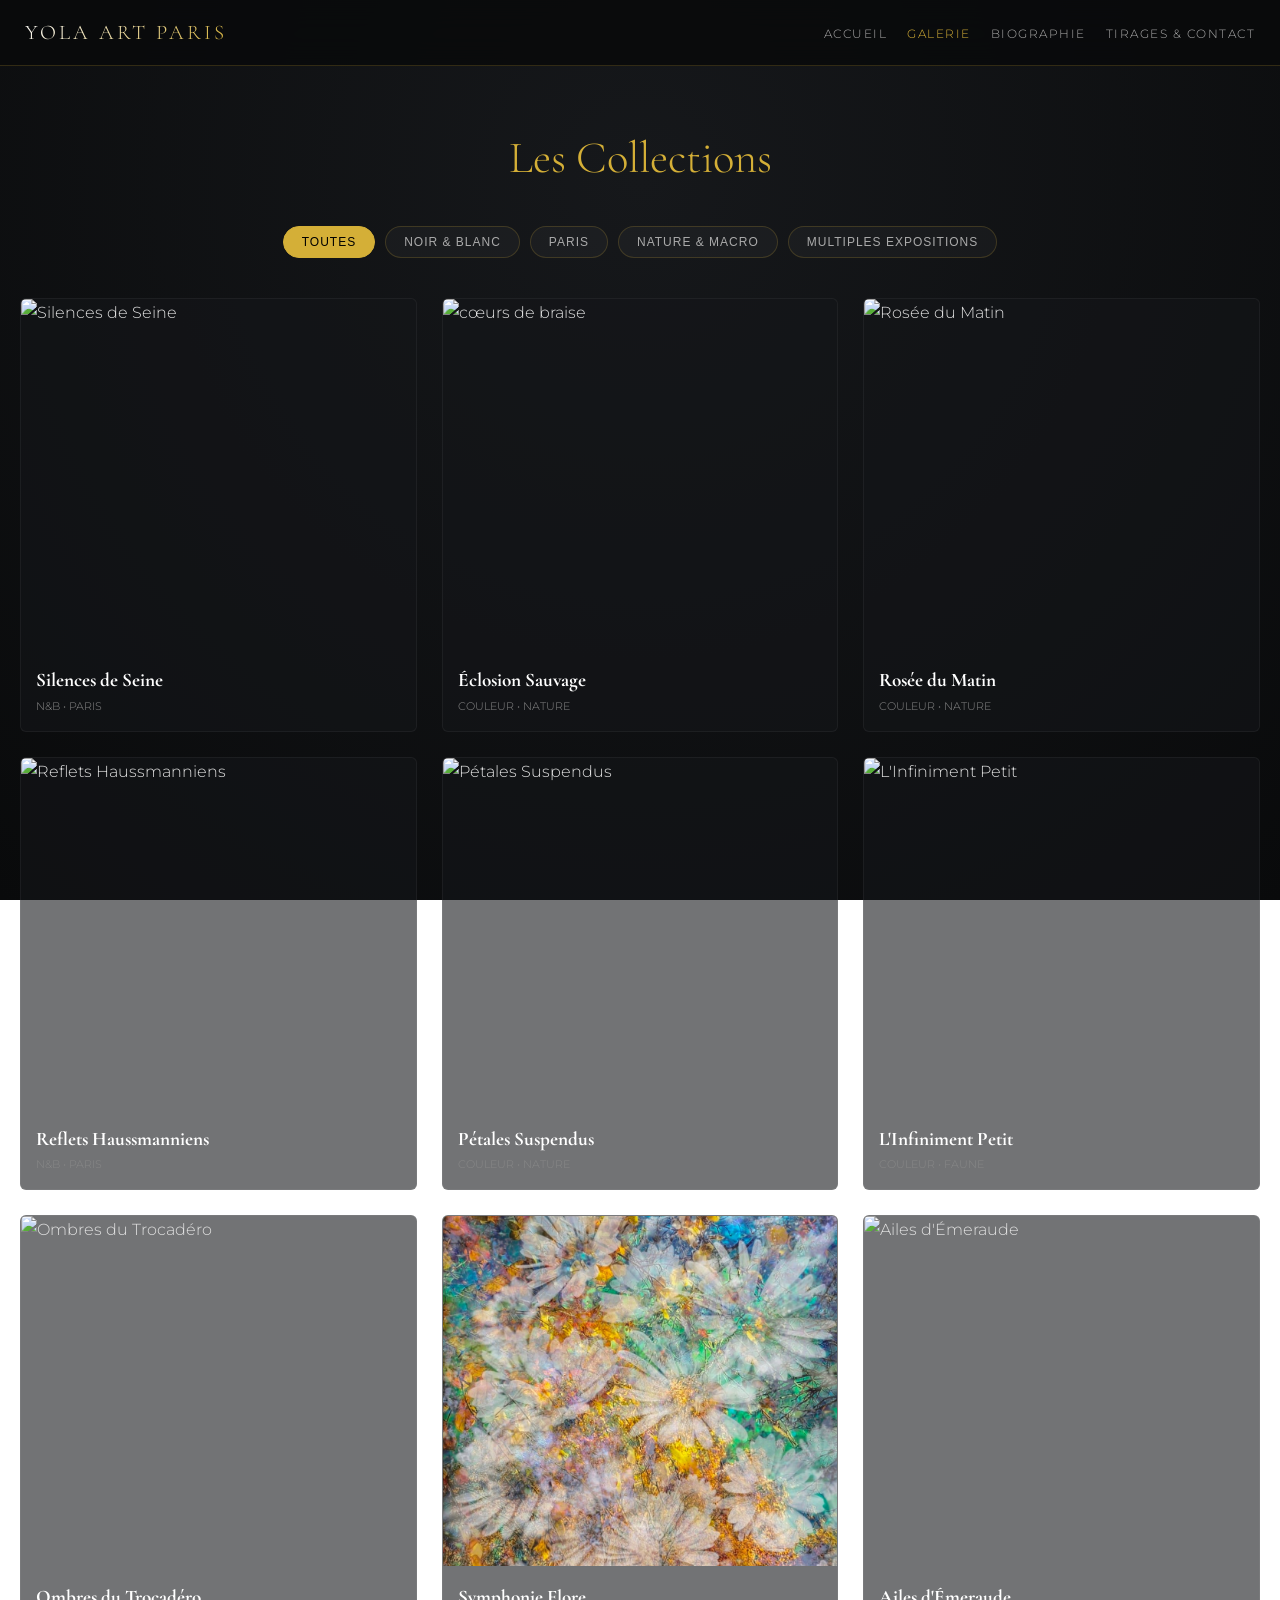
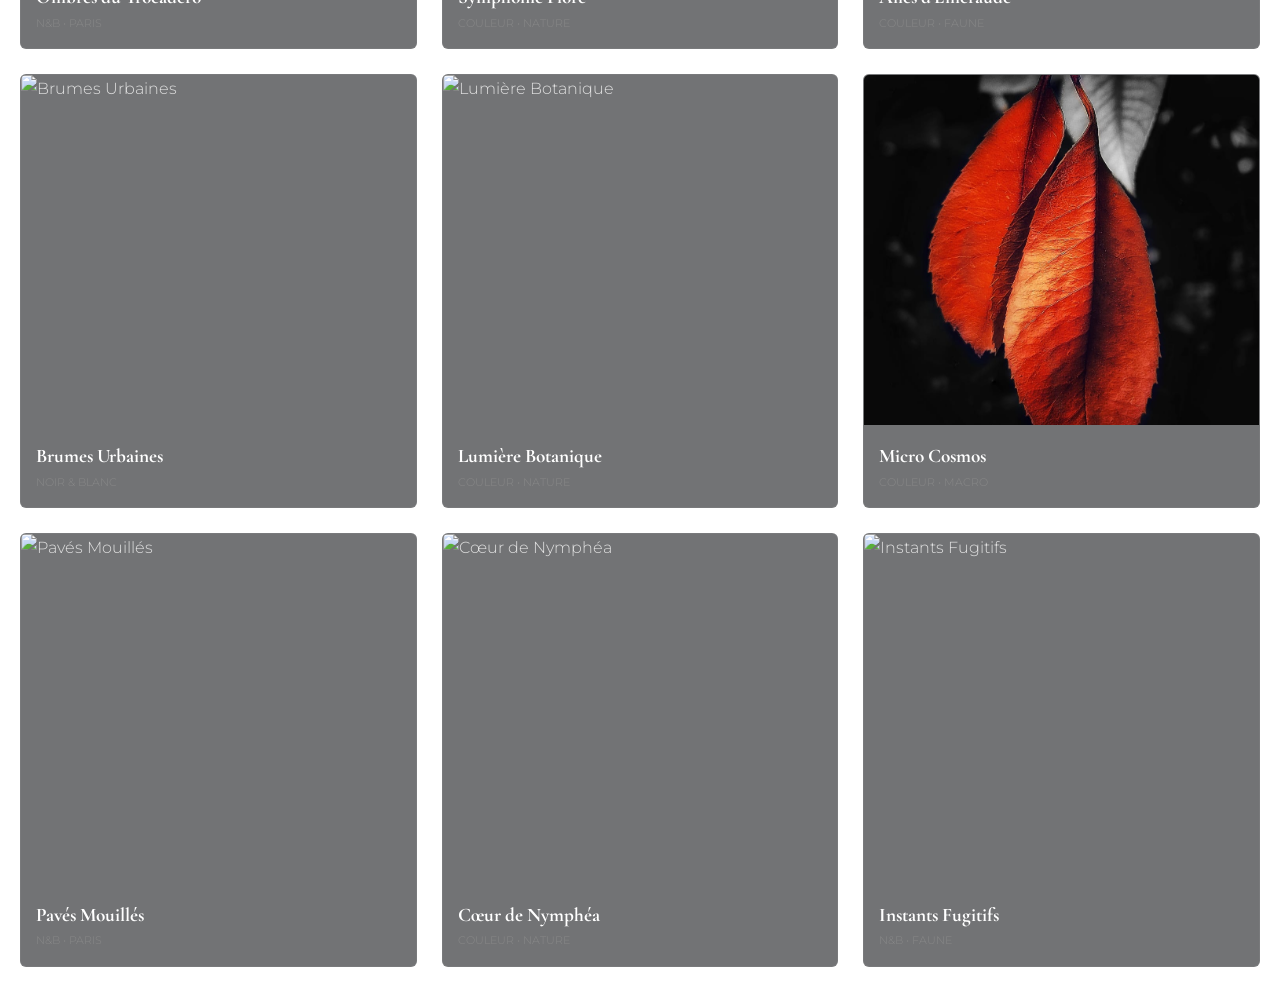
==== galerie.html @ 7ea59ccc "Update galerie.html" ====
<!DOCTYPE html>
<html lang="fr">
<head>
  <meta charset="UTF-8">
  <meta name="viewport" content="width=device-width, initial-scale=1.0">
  <title>Galerie | Yola Art Paris</title>
  <link rel="preconnect" href="https://fonts.googleapis.com">
  <link rel="preconnect" href="https://fonts.gstatic.com" crossorigin>
  <link href="https://fonts.googleapis.com/css2?family=Cormorant+Garamond:ital,wght@0,300;0,400;1,300&family=Montserrat:wght@200;300;400&display=swap" rel="stylesheet">
  <link rel="stylesheet" href="style.css">
  <style>
    /* Styles spécifiques pour la grille de la galerie */
    .filter-bar { display: flex; justify-content: center; gap: 10px; flex-wrap: wrap; margin-bottom: 40px; }
    .filter-btn {
      background: rgba(255, 255, 255, 0.03); border: 1px solid rgba(212, 175, 55, 0.2);
      color: #aaa; padding: 8px 18px; border-radius: 20px; font-size: 0.75rem;
      letter-spacing: 1px; text-transform: uppercase; cursor: pointer; transition: all 0.3s;
    }
    .filter-btn:hover, .filter-btn.active { background: #d4af37; color: #000; border-color: #d4af37; }
    
    .galerie-grid { display: grid; grid-template-columns: repeat(auto-fill, minmax(300px, 1fr)); gap: 25px; }
    .photo-card {
      background: rgba(20, 22, 25, 0.6); border: 1px solid rgba(255, 255, 255, 0.05);
      border-radius: 6px; overflow: hidden; transition: transform 0.3s, border-color 0.3s;
    }
    .photo-card:hover { transform: translateY(-5px); border-color: rgba(212, 175, 55, 0.4); }
    .photo-wrapper { height: 350px; overflow: hidden; position: relative; cursor: pointer; }
    .photo-wrapper img { width: 100%; height: 100%; object-fit: cover; transition: transform 0.5s; }
    .photo-card:hover .photo-wrapper img { transform: scale(1.05); }
    .photo-info { padding: 15px; display: flex; justify-content: space-between; align-items: center; }
    .photo-info h3 { font-family: 'Cormorant Garamond', serif; font-size: 1.2rem; color: #fff; }
    .photo-info p { font-size: 0.7rem; color: #888; text-transform: uppercase; }
    
    /* Lightbox */
    .lightbox {
      display: none; position: fixed; top: 0; left: 0; width: 100%; height: 100%;
      background: rgba(0,0,0,0.92); z-index: 2000; justify-content: center; align-items: center;
    }
    .lightbox-img { max-width: 90%; max-height: 85vh; object-fit: contain; }
    .close-lightbox { position: absolute; top: 20px; right: 30px; color: #d4af37; font-size: 35px; cursor: pointer; }
  </style>
</head>
<body>

  <nav>
    <a href="index.html" class="logo">Yola Art Paris</a>
    <ul class="nav-links">
      <li><a href="index.html">Accueil</a></li>
      <li><a href="galerie.html" class="active">Galerie</a></li>
      <li><a href="biographie.html">Biographie</a></li>
      <li><a href="contact.html">Tirages & Contact</a></li>
    </ul>
  </nav>

  <main style="max-width: 1300px; margin: 40px auto; padding: 0 20px;">
    <h1 style="font-family: 'Cormorant Garamond', serif; font-size: 2.8rem; text-align: center; color: #d4af37; font-weight: 300; margin-bottom: 30px;">
      Les Collections
    </h1>

    <!-- FILTRES -->
    <div class="filter-bar">
      <button class="filter-btn active" data-filter="all">Toutes</button>
      <button class="filter-btn" data-filter="nb">Noir & Blanc</button>
      <button class="filter-btn" data-filter="paris">Paris</button>
      <button class="filter-btn" data-filter="nature">Nature & Macro</button>
      <button class="filter-btn" data-filter="Multiples">Multiples Expositions</button>
    </div>

    <!-- GRILLE PHOTOS -->
    <div class="galerie-grid">
      <div class="photo-card" data-category="nb paris">
        <div class="photo-wrapper"><img src="Tour Eiffel.jpeg.jpeg" alt="Silences de Seine"></div>
        <div class="photo-info"><div><h3>Silences de Seine</h3><p>N&B • Paris</p></div></div>
      </div>
      <div class="photo-card" data-category="nature">
        <div class="photo-wrapper"><img src="rose-rouge.jpeg.jpeg" alt="cœurs de braise"></div>
        <div class="photo-info"><div><h3>Éclosion Sauvage</h3><p>Couleur • Nature</p></div></div>
      </div>
      <div class="photo-card" data-category="nb nature">
        <div class="photo-wrapper"><img src="nb-pissenlit.jpeg" alt="Rosée du Matin"></div>
        <div class="photo-info"><div><h3>Rosée du Matin</h3><p>Couleur • Nature</p></div></div>
      </div>
      <div class="photo-card" data-category="nb paris">
        <div class="photo-wrapper"><img src="tango-jaune.jpeg.jpeg" alt="Reflets Haussmanniens"></div>
        <div class="photo-info"><div><h3>Reflets Haussmanniens</h3><p>N&B • Paris</p></div></div>
      </div>
      <div class="photo-card" data-category="nb nature ">
        <div class="photo-wrapper"><img src="nb-feuille.jpeg.jpeg" alt="Pétales Suspendus"></div>
        <div class="photo-info"><div><h3>Pétales Suspendus</h3><p>Couleur • Nature</p></div></div>
      </div>
      <div class="photo-card" data-category="Multiples">
        <div class="photo-wrapper"><img src="foret-jaune.jpeg.jpeg" alt="L'Infiniment Petit"></div>
        <div class="photo-info"><div><h3>L'Infiniment Petit</h3><p>Couleur • Faune</p></div></div>
      </div>
      <div class="photo-card" data-category="nb paris">
        <div class="photo-wrapper"><img src="paris-rouge.jpeg.jpeg" alt="Ombres du Trocadéro"></div>
        <div class="photo-info"><div><h3>Ombres du Trocadéro</h3><p>N&B • Paris</p></div></div>
      </div>
      <div class="photo-card" data-category="Multiples">
        <div class="photo-wrapper"><img src="pissenlit-expo.jpeg" alt="Symphonie Flore"></div>
        <div class="photo-info"><div><h3>Symphonie Flore</h3><p>Couleur • Nature</p></div></div>
      </div>
      <div class="photo-card" data-category="Multiples">
        <div class="photo-wrapper"><img src="papillion-bleu.jpeg.jpeg" alt="Ailes d'Émeraude"></div>
        <div class="photo-info"><div><h3>Ailes d'Émeraude</h3><p>Couleur • Faune</p></div></div>
      </div>
      <div class="photo-card" data-category="nb Paris">
        <div class="photo-wrapper"><img src="architecture.jpeg.jpeg" alt="Brumes Urbaines"></div>
        <div class="photo-info"><div><h3>Brumes Urbaines</h3><p>Noir & Blanc</p></div></div>
      </div>
      <div class="photo-card" data-category="nature">
        <div class="photo-wrapper"><img src="rose-jaune.jpeg.jpeg" alt="Lumière Botanique"></div>
        <div class="photo-info"><div><h3>Lumière Botanique</h3><p>Couleur • Nature</p></div></div>
      </div>
      <div class="photo-card" data-category="nature nb">
        <div class="photo-wrapper"><img src="fleur-rouge.jpeg" alt="Micro Cosmos"></div>
        <div class="photo-info"><div><h3>Micro Cosmos</h3><p>Couleur • Macro</p></div></div>
      </div>
      <div class="photo-card" data-category="nb paris">
        <div class="photo-wrapper"><img src="arbres-bleus.jpeg.jpeg" alt="Pavés Mouillés"></div>
        <div class="photo-info"><div><h3>Pavés Mouillés</h3><p>N&B • Paris</p></div></div>
      </div>
      <div class="photo-card" data-category="Multiples">
        <div class="photo-wrapper"><img src="japon-bleu.jpeg.jpeg" alt="Cœur de Nymphéa"></div>
        <div class="photo-info"><div><h3>Cœur de Nymphéa</h3><p>Couleur • Nature</p></div></div>
      </div>
      <div class="photo-card" data-category="Multiples">
        <div class="photo-wrapper"><img src="foret-verte.jpeg.jpeg" alt="Instants Fugitifs"></div>
        <div class="photo-info"><div><h3>Instants Fugitifs</h3><p>N&B • Faune</p></div></div>
      </div>
    </div>
  </main>

  <!-- LIGHTBOX AVEC FLÈCHES -->
  <div id="lightbox" class="lightbox">
    <span class="close-lightbox">&times;</span>
    <span class="nav-arrow prev-lightbox">&#10094;</span>
    <img class="lightbox-img" id="lightbox-img" src="" alt="Zoom">
    <span class="nav-arrow next-lightbox">&#10095;</span>
  </div>
<script src="script.js" defer></script>
</body>
</html>
---- style.css ----
* { box-sizing: border-box; margin: 0; padding: 0; }
html { scroll-behavior: smooth; }

body {
  background: radial-gradient(circle at 50% 20%, #16181b 0%, #090a0b 100%);
  background-attachment: fixed;
  color: #e0e0e0;
  font-family: 'Montserrat', sans-serif;
  font-weight: 300;
  line-height: 1.7;
  padding-top: 80px;
}

/* NAVIGATION FIXE */
nav {
  position: fixed; top: 0; left: 0; width: 100%;
  background: rgba(10, 11, 12, 0.95);
  backdrop-filter: blur(15px);
  border-bottom: 1px solid rgba(212, 175, 55, 0.2);
  z-index: 1000; padding: 15px 25px;
  display: flex; justify-content: space-between; align-items: center;
}

.logo {
  font-family: 'Cormorant Garamond', serif;
  font-size: 1.3rem; letter-spacing: 3px; text-transform: uppercase;
  background: linear-gradient(135deg, #ffffff 0%, #d4af37 100%);
  -webkit-background-clip: text; -webkit-text-fill-color: transparent;
  text-decoration: none;
}

.nav-links { display: flex; gap: 20px; list-style: none; }
.nav-links a {
  color: #aaa; text-decoration: none; font-size: 0.75rem;
  letter-spacing: 1.5px; text-transform: uppercase; transition: color 0.3s;
}
.nav-links a:hover, .nav-links a.active { color: #d4af37; }

/* BOUTONS */
.btn-gold {
  display: inline-block; padding: 10px 24px;
  border: 1px solid #d4af37; color: #d4af37;
  text-decoration: none; font-size: 0.75rem;
  letter-spacing: 2px; text-transform: uppercase;
  border-radius: 30px; transition: all 0.4s;
}
.btn-gold:hover { background: #d4af37; color: #000; box-shadow: 0 0 15px rgba(212, 175, 55, 0.4); }

/* ANIMATIONS AU SCROLL */
.hidden-element {
  opacity: 0; transform: translateY(30px);
  transition: opacity 0.8s ease-out, transform 0.8s ease-out;
}
.show-element { opacity: 1; transform: translateY(0); }

/* LIGHTBOX & FLÈCHES DE NAVIGATION */
.lightbox {
  display: none; position: fixed; top: 0; left: 0; width: 100%; height: 100%;
  background: rgba(0,0,0,0.95); z-index: 2000; justify-content: center; align-items: center;
}
.lightbox-img { max-width: 90%; max-height: 75vh; object-fit: contain; box-shadow: 0 0 30px rgba(0,0,0,0.8); }
.close-lightbox { position: absolute; top: 15px; right: 20px; color: #d4af37; font-size: 35px; cursor: pointer; }
.nav-arrow {
  position: absolute; top: 50%; transform: translateY(-50%);
  color: #d4af37; font-size: 30px; cursor: pointer; padding: 10px;
  user-select: none; transition: transform 0.2s;
}
.nav-arrow:hover { transform: translateY(-50%) scale(1.2); }
.prev-lightbox { left: 10px; }
.next-lightbox { right: 10px; }

footer {
  text-align: center; padding: 30px 15px; margin-top: 60px;
  border-top: 1px solid rgba(255, 255, 255, 0.05); color: #666; font-size: 0.75rem;
}

/* ===================================================
   ADAPTATION MOBILE (RESPONSIVE DESIGN)
   =================================================== */
@media (max-width: 768px) {
  body { padding-top: 110px; }
  
  /* Menu sur 2 lignes pour téléphone */
  nav {
    flex-direction: column;
    gap: 12px;
    padding: 12px 15px;
  }

  .nav-links {
    gap: 15px;
    flex-wrap: wrap;
    justify-content: center;
  }

  .nav-links a { font-size: 0.7rem; letter-spacing: 1px; }

  /* Ajustements des grilles de photos et blocs */
  .gallery-grid, .grid {
    grid-template-columns: 1fr !important; /* 1 seule colonne d'images */
    gap: 20px !important;
    padding: 0 15px !important;
  }

  /* Formulaires et cartes */
  .contact-card, .bio-card {
    padding: 20px !important;
    margin: 10px !important;
  }

  .lightbox-img { max-width: 95%; max-height: 70vh; }
  .nav-arrow { font-size: 24px; padding: 5px; }
}

/* Empêcher de glisser/déposer les images sur le bureau */
img {
    user-select: none;
    -webkit-user-drag: none;
}

/* Empêcher l'impression des photos */
@media print {
    img, .gallery-grid, .gallery-item {
        display: none !important;
    }
    body::before {
        content: "L'impression des œuvres de Yola Art Paris est strictement interdite.";
        font-size: 1.2rem;
        font-weight: bold;
        text-align: center;
        display: block;
        margin-top: 50px;
    }
}
.site-footer {
    background-color: #0b0b0b;
    border-top: 1px solid rgba(212, 175, 55, 0.2); /* Fine ligne dorée élégante */
    padding: 30px 20px;
    text-align: center;
    color: #888888;
    font-size: 13px;
}

.site-footer p {
    margin-bottom: 12px;
}

.footer-links {
    display: flex;
    justify-content: center;
    gap: 20px;
    flex-wrap: wrap;
}

.footer-links a {
    color: #cccccc;
    text-decoration: none;
    transition: color 0.3s ease;
}

.footer-links a:hover {
    color: #d4af37; /* Doré Yola Art Paris au survol */
}
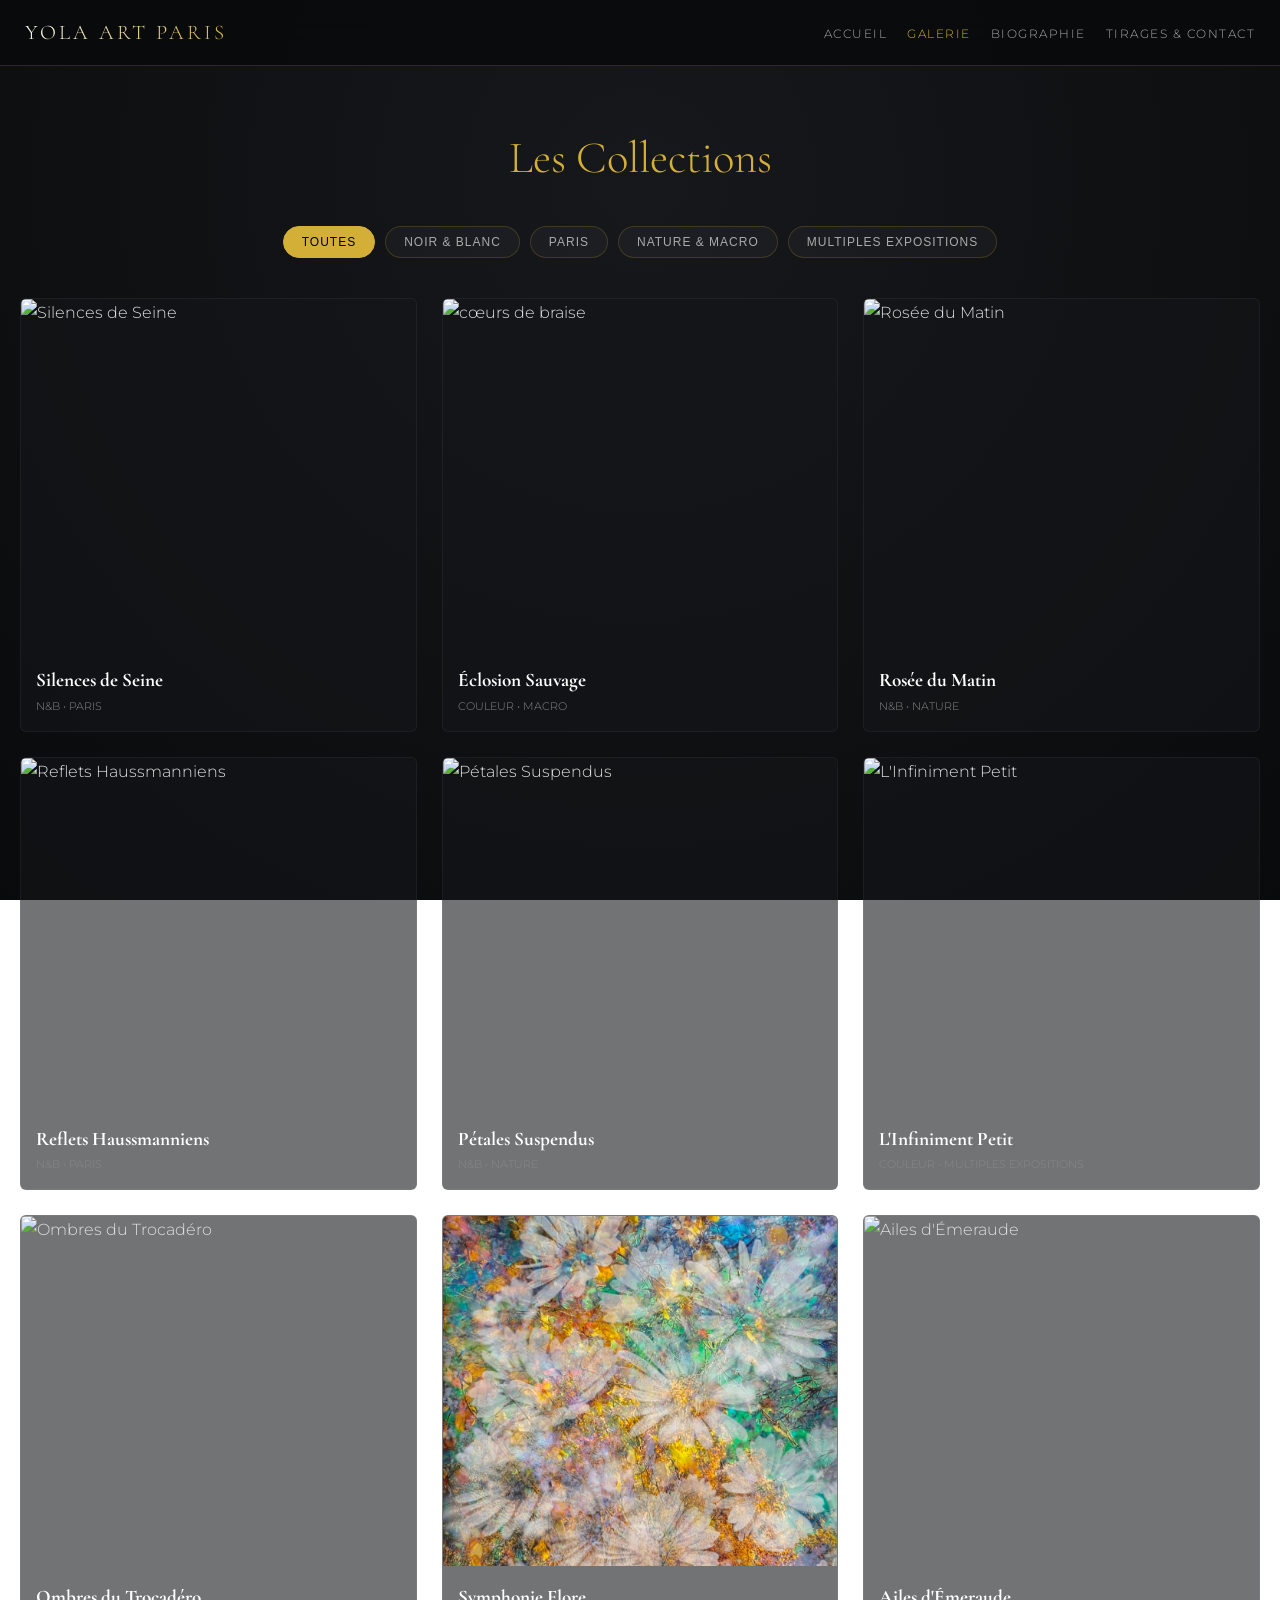
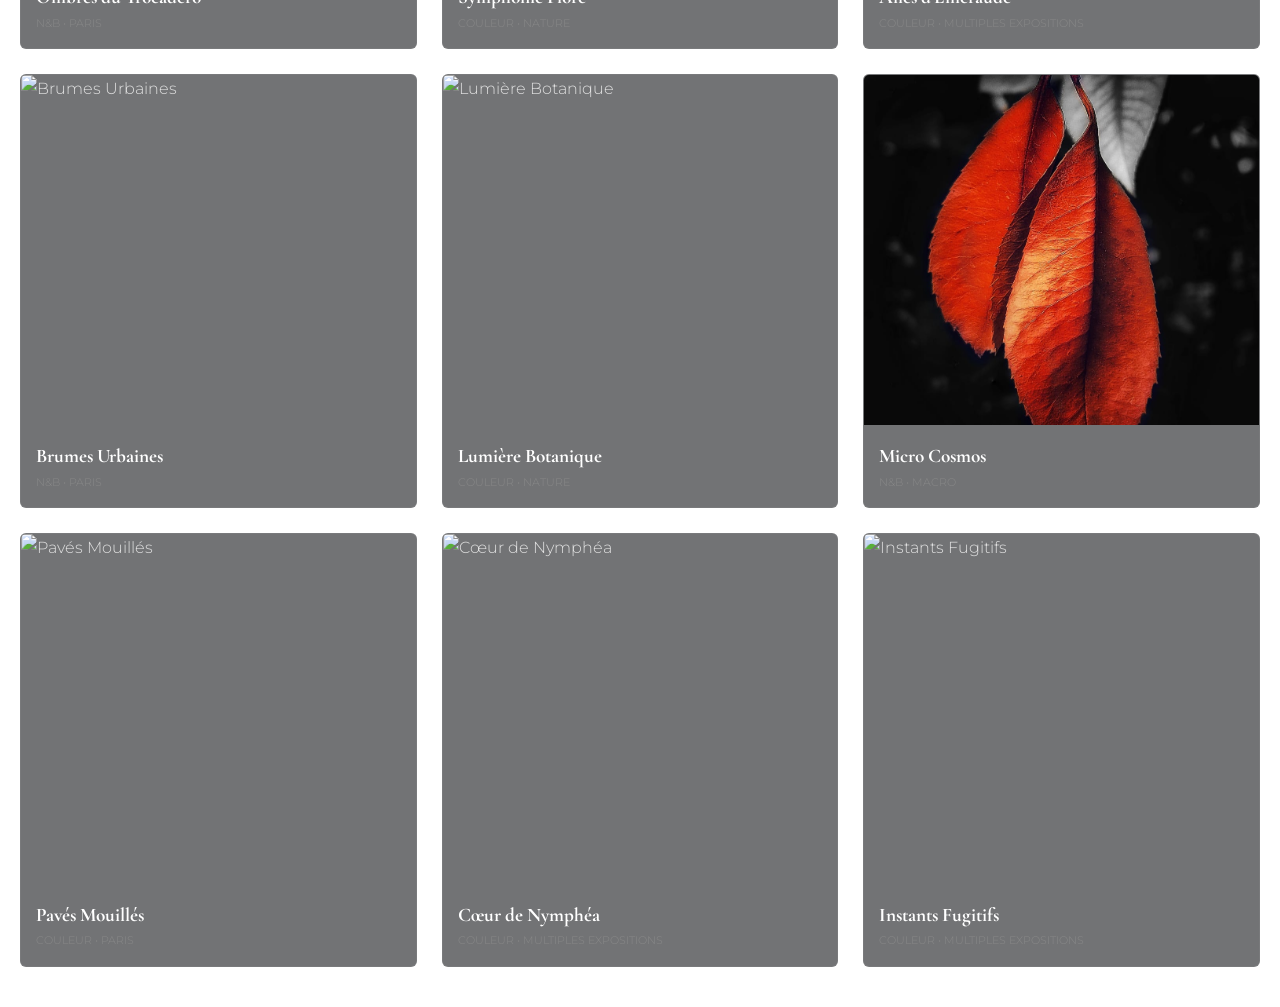
==== commit 392d4572: "Update photo descriptions to include 'N&B' and categories" ====
--- a/galerie.html
+++ b/galerie.html
@@ -74,11 +74,11 @@
       </div>
       <div class="photo-card" data-category="nature">
         <div class="photo-wrapper"><img src="rose-rouge.jpeg.jpeg" alt="cœurs de braise"></div>
-        <div class="photo-info"><div><h3>Éclosion Sauvage</h3><p>Couleur • Nature</p></div></div>
+        <div class="photo-info"><div><h3>Éclosion Sauvage</h3><p>Couleur • Macro</p></div></div>
       </div>
       <div class="photo-card" data-category="nb nature">
         <div class="photo-wrapper"><img src="nb-pissenlit.jpeg" alt="Rosée du Matin"></div>
-        <div class="photo-info"><div><h3>Rosée du Matin</h3><p>Couleur • Nature</p></div></div>
+        <div class="photo-info"><div><h3>Rosée du Matin</h3><p>N&B • Nature</p></div></div>
       </div>
       <div class="photo-card" data-category="nb paris">
         <div class="photo-wrapper"><img src="tango-jaune.jpeg.jpeg" alt="Reflets Haussmanniens"></div>
@@ -86,13 +86,13 @@
       </div>
       <div class="photo-card" data-category="nb nature ">
         <div class="photo-wrapper"><img src="nb-feuille.jpeg.jpeg" alt="Pétales Suspendus"></div>
-        <div class="photo-info"><div><h3>Pétales Suspendus</h3><p>Couleur • Nature</p></div></div>
+        <div class="photo-info"><div><h3>Pétales Suspendus</h3><p>N&B • Nature</p></div></div>
       </div>
       <div class="photo-card" data-category="Multiples">
         <div class="photo-wrapper"><img src="foret-jaune.jpeg.jpeg" alt="L'Infiniment Petit"></div>
-        <div class="photo-info"><div><h3>L'Infiniment Petit</h3><p>Couleur • Faune</p></div></div>
+        <div class="photo-info"><div><h3>L'Infiniment Petit</h3><p>Couleur • Multiples Expositions</p></div></div>
       </div>
-      <div class="photo-card" data-category="nb paris">
+      <div class="photo-card" data-category="paris">
         <div class="photo-wrapper"><img src="paris-rouge.jpeg.jpeg" alt="Ombres du Trocadéro"></div>
         <div class="photo-info"><div><h3>Ombres du Trocadéro</h3><p>N&B • Paris</p></div></div>
       </div>
@@ -102,11 +102,11 @@
       </div>
       <div class="photo-card" data-category="Multiples">
         <div class="photo-wrapper"><img src="papillion-bleu.jpeg.jpeg" alt="Ailes d'Émeraude"></div>
-        <div class="photo-info"><div><h3>Ailes d'Émeraude</h3><p>Couleur • Faune</p></div></div>
+        <div class="photo-info"><div><h3>Ailes d'Émeraude</h3><p>Couleur • Multiples Expositions</p></div></div>
       </div>
       <div class="photo-card" data-category="nb Paris">
         <div class="photo-wrapper"><img src="architecture.jpeg.jpeg" alt="Brumes Urbaines"></div>
-        <div class="photo-info"><div><h3>Brumes Urbaines</h3><p>Noir & Blanc</p></div></div>
+        <div class="photo-info"><div><h3>Brumes Urbaines</h3><p>N&B • Paris</p></div></div>
       </div>
       <div class="photo-card" data-category="nature">
         <div class="photo-wrapper"><img src="rose-jaune.jpeg.jpeg" alt="Lumière Botanique"></div>
@@ -114,19 +114,19 @@
       </div>
       <div class="photo-card" data-category="nature nb">
         <div class="photo-wrapper"><img src="fleur-rouge.jpeg" alt="Micro Cosmos"></div>
-        <div class="photo-info"><div><h3>Micro Cosmos</h3><p>Couleur • Macro</p></div></div>
+        <div class="photo-info"><div><h3>Micro Cosmos</h3><p>N&B • Macro</p></div></div>
       </div>
-      <div class="photo-card" data-category="nb paris">
+      <div class="photo-card" data-category="paris">
         <div class="photo-wrapper"><img src="arbres-bleus.jpeg.jpeg" alt="Pavés Mouillés"></div>
-        <div class="photo-info"><div><h3>Pavés Mouillés</h3><p>N&B • Paris</p></div></div>
+        <div class="photo-info"><div><h3>Pavés Mouillés</h3><p>Couleur • Paris</p></div></div>
       </div>
       <div class="photo-card" data-category="Multiples">
         <div class="photo-wrapper"><img src="japon-bleu.jpeg.jpeg" alt="Cœur de Nymphéa"></div>
-        <div class="photo-info"><div><h3>Cœur de Nymphéa</h3><p>Couleur • Nature</p></div></div>
+        <div class="photo-info"><div><h3>Cœur de Nymphéa</h3><p>Couleur • Multiples Expositions</p></div></div>
       </div>
       <div class="photo-card" data-category="Multiples">
         <div class="photo-wrapper"><img src="foret-verte.jpeg.jpeg" alt="Instants Fugitifs"></div>
-        <div class="photo-info"><div><h3>Instants Fugitifs</h3><p>N&B • Faune</p></div></div>
+        <div class="photo-info"><div><h3>Instants Fugitifs</h3><p>Couleur • Multiples Expositions</p></div></div>
       </div>
     </div>
   </main>
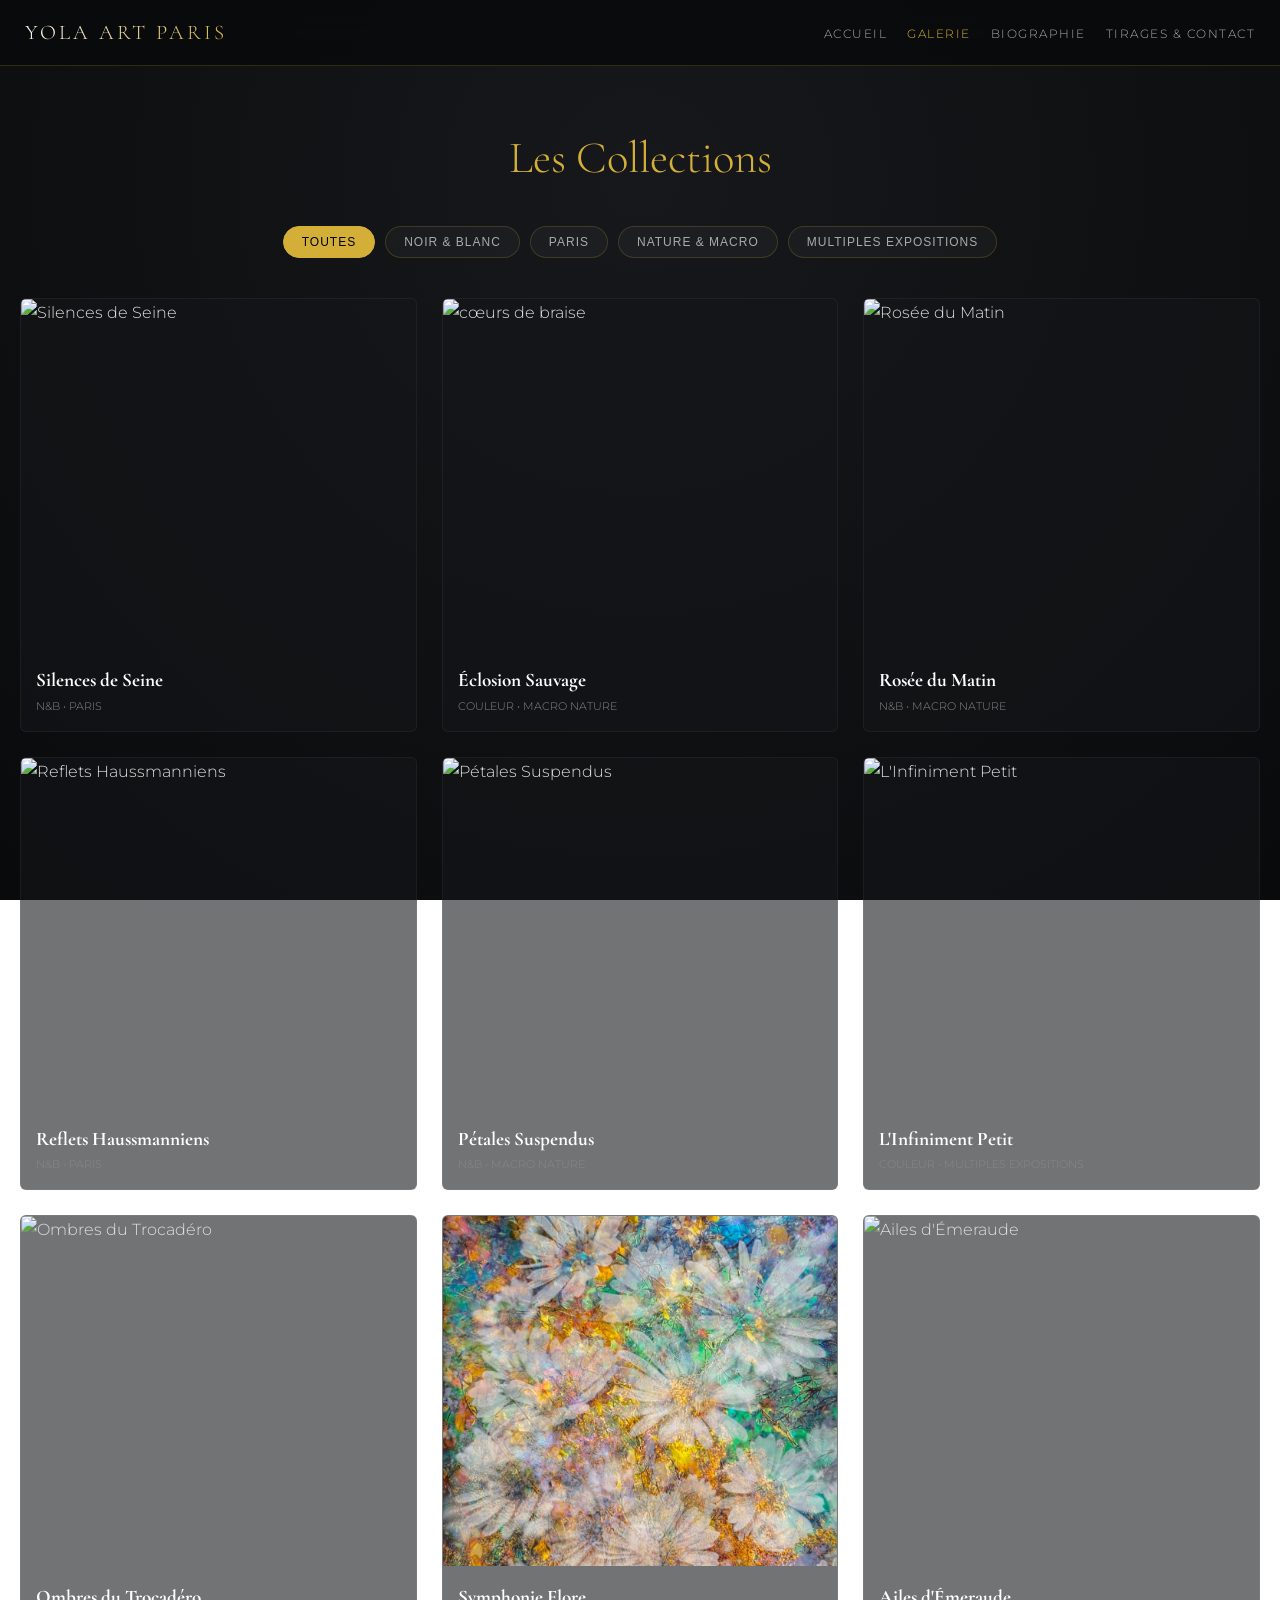
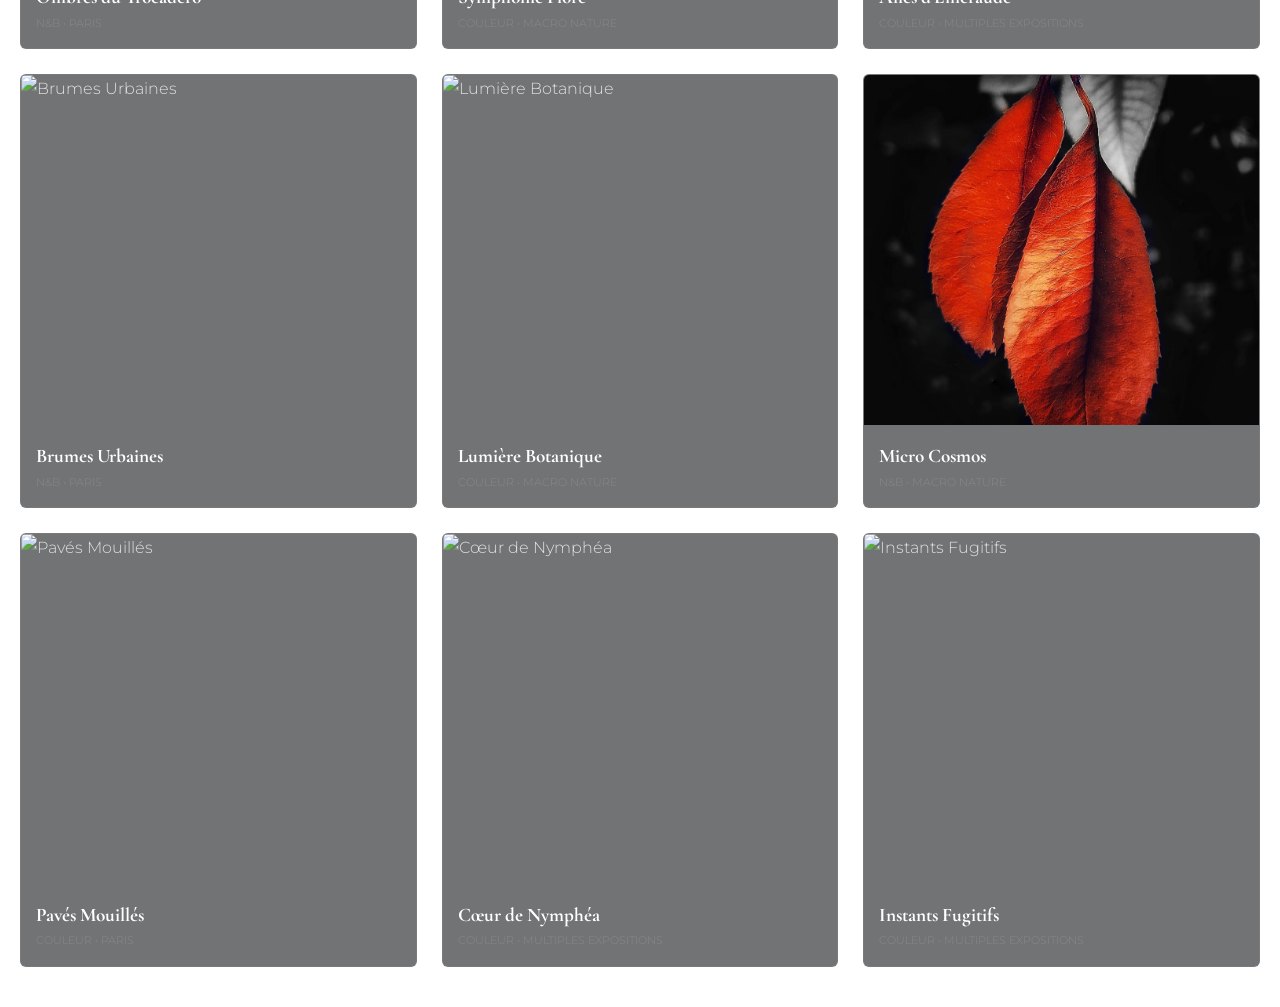
==== commit ef31f377: "Enhance photo descriptions with 'Macro' details Updated photo descriptions to include 'Macro' in var" ====
--- a/galerie.html
+++ b/galerie.html
@@ -74,11 +74,11 @@
       </div>
       <div class="photo-card" data-category="nature">
         <div class="photo-wrapper"><img src="rose-rouge.jpeg.jpeg" alt="cœurs de braise"></div>
-        <div class="photo-info"><div><h3>Éclosion Sauvage</h3><p>Couleur • Macro</p></div></div>
+        <div class="photo-info"><div><h3>Éclosion Sauvage</h3><p>Couleur • Macro Nature</p></div></div>
       </div>
       <div class="photo-card" data-category="nb nature">
         <div class="photo-wrapper"><img src="nb-pissenlit.jpeg" alt="Rosée du Matin"></div>
-        <div class="photo-info"><div><h3>Rosée du Matin</h3><p>N&B • Nature</p></div></div>
+        <div class="photo-info"><div><h3>Rosée du Matin</h3><p>N&B • Macro Nature</p></div></div>
       </div>
       <div class="photo-card" data-category="nb paris">
         <div class="photo-wrapper"><img src="tango-jaune.jpeg.jpeg" alt="Reflets Haussmanniens"></div>
@@ -86,7 +86,7 @@
       </div>
       <div class="photo-card" data-category="nb nature ">
         <div class="photo-wrapper"><img src="nb-feuille.jpeg.jpeg" alt="Pétales Suspendus"></div>
-        <div class="photo-info"><div><h3>Pétales Suspendus</h3><p>N&B • Nature</p></div></div>
+        <div class="photo-info"><div><h3>Pétales Suspendus</h3><p>N&B • Macro Nature</p></div></div>
       </div>
       <div class="photo-card" data-category="Multiples">
         <div class="photo-wrapper"><img src="foret-jaune.jpeg.jpeg" alt="L'Infiniment Petit"></div>
@@ -98,7 +98,7 @@
       </div>
       <div class="photo-card" data-category="Multiples">
         <div class="photo-wrapper"><img src="pissenlit-expo.jpeg" alt="Symphonie Flore"></div>
-        <div class="photo-info"><div><h3>Symphonie Flore</h3><p>Couleur • Nature</p></div></div>
+        <div class="photo-info"><div><h3>Symphonie Flore</h3><p>Couleur • Macro Nature</p></div></div>
       </div>
       <div class="photo-card" data-category="Multiples">
         <div class="photo-wrapper"><img src="papillion-bleu.jpeg.jpeg" alt="Ailes d'Émeraude"></div>
@@ -110,11 +110,11 @@
       </div>
       <div class="photo-card" data-category="nature">
         <div class="photo-wrapper"><img src="rose-jaune.jpeg.jpeg" alt="Lumière Botanique"></div>
-        <div class="photo-info"><div><h3>Lumière Botanique</h3><p>Couleur • Nature</p></div></div>
+        <div class="photo-info"><div><h3>Lumière Botanique</h3><p>Couleur • Macro Nature</p></div></div>
       </div>
       <div class="photo-card" data-category="nature nb">
         <div class="photo-wrapper"><img src="fleur-rouge.jpeg" alt="Micro Cosmos"></div>
-        <div class="photo-info"><div><h3>Micro Cosmos</h3><p>N&B • Macro</p></div></div>
+        <div class="photo-info"><div><h3>Micro Cosmos</h3><p>N&B • Macro Nature</p></div></div>
       </div>
       <div class="photo-card" data-category="paris">
         <div class="photo-wrapper"><img src="arbres-bleus.jpeg.jpeg" alt="Pavés Mouillés"></div>
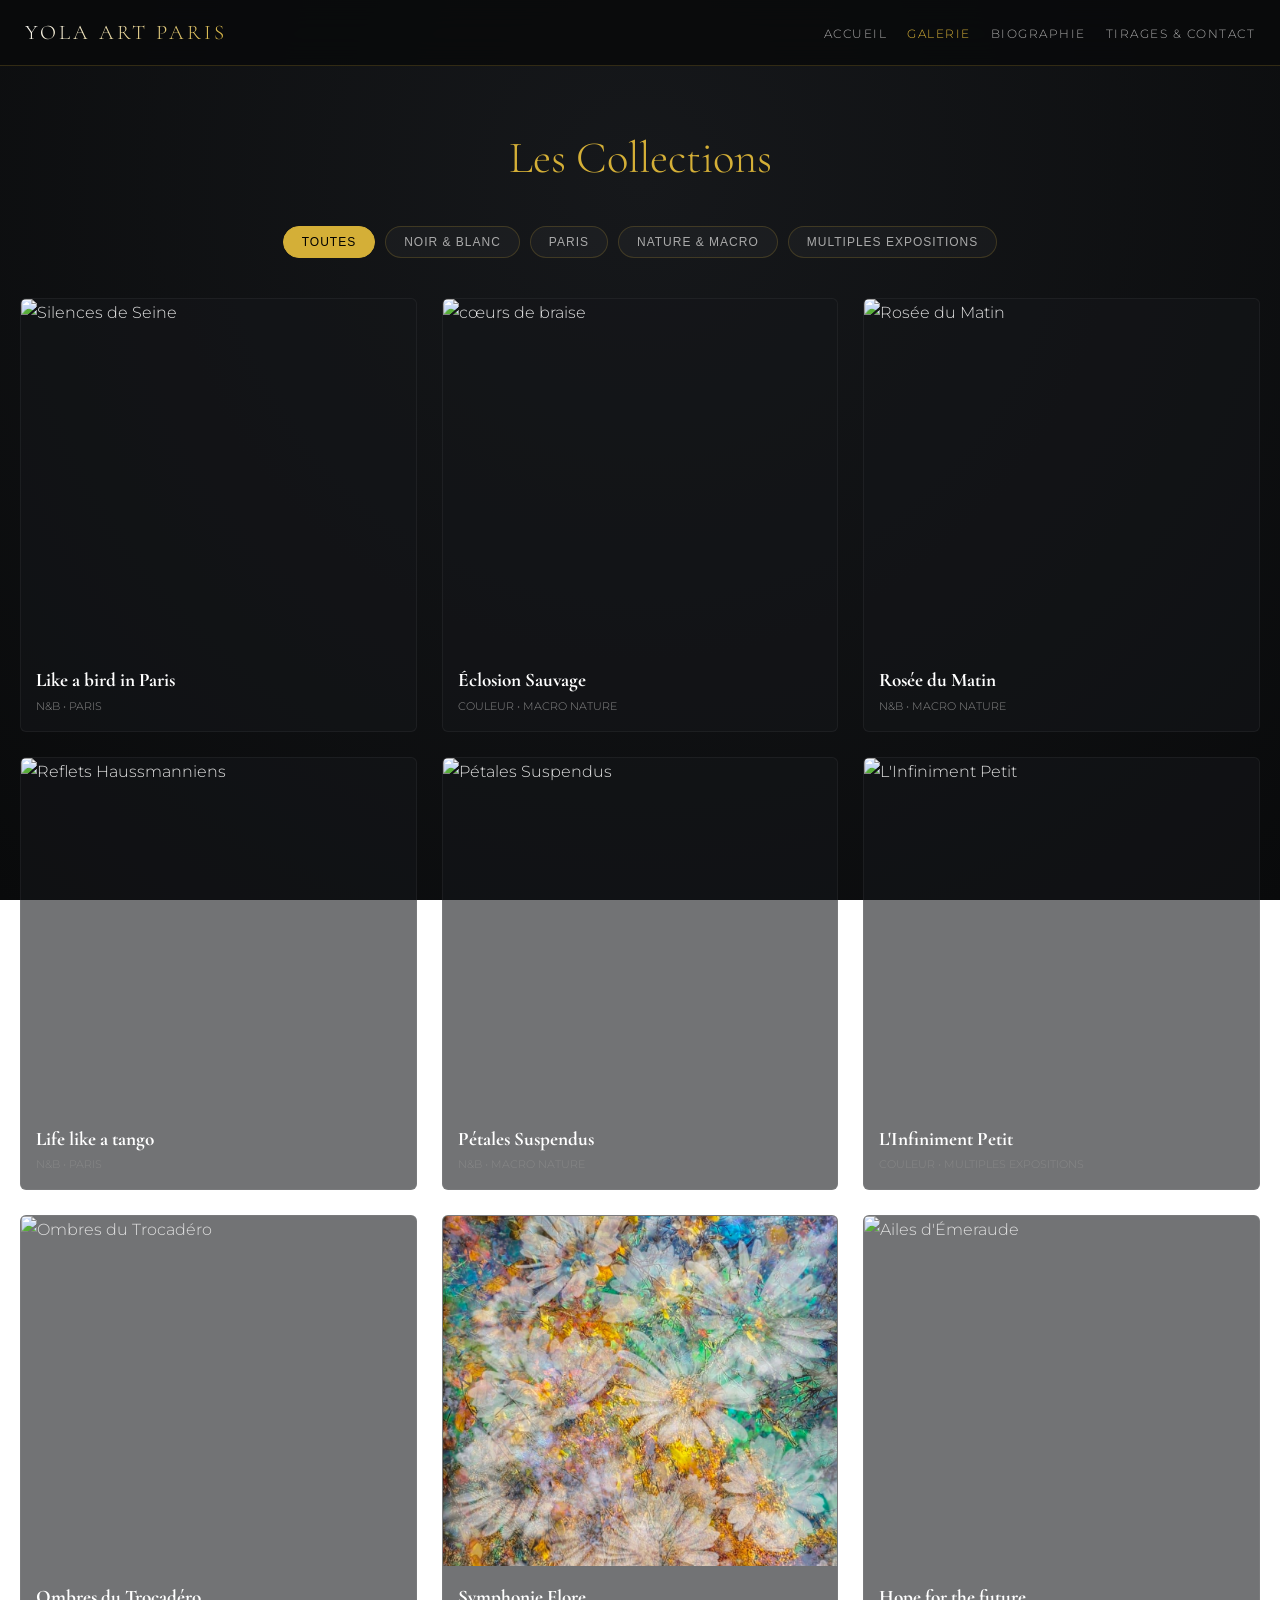
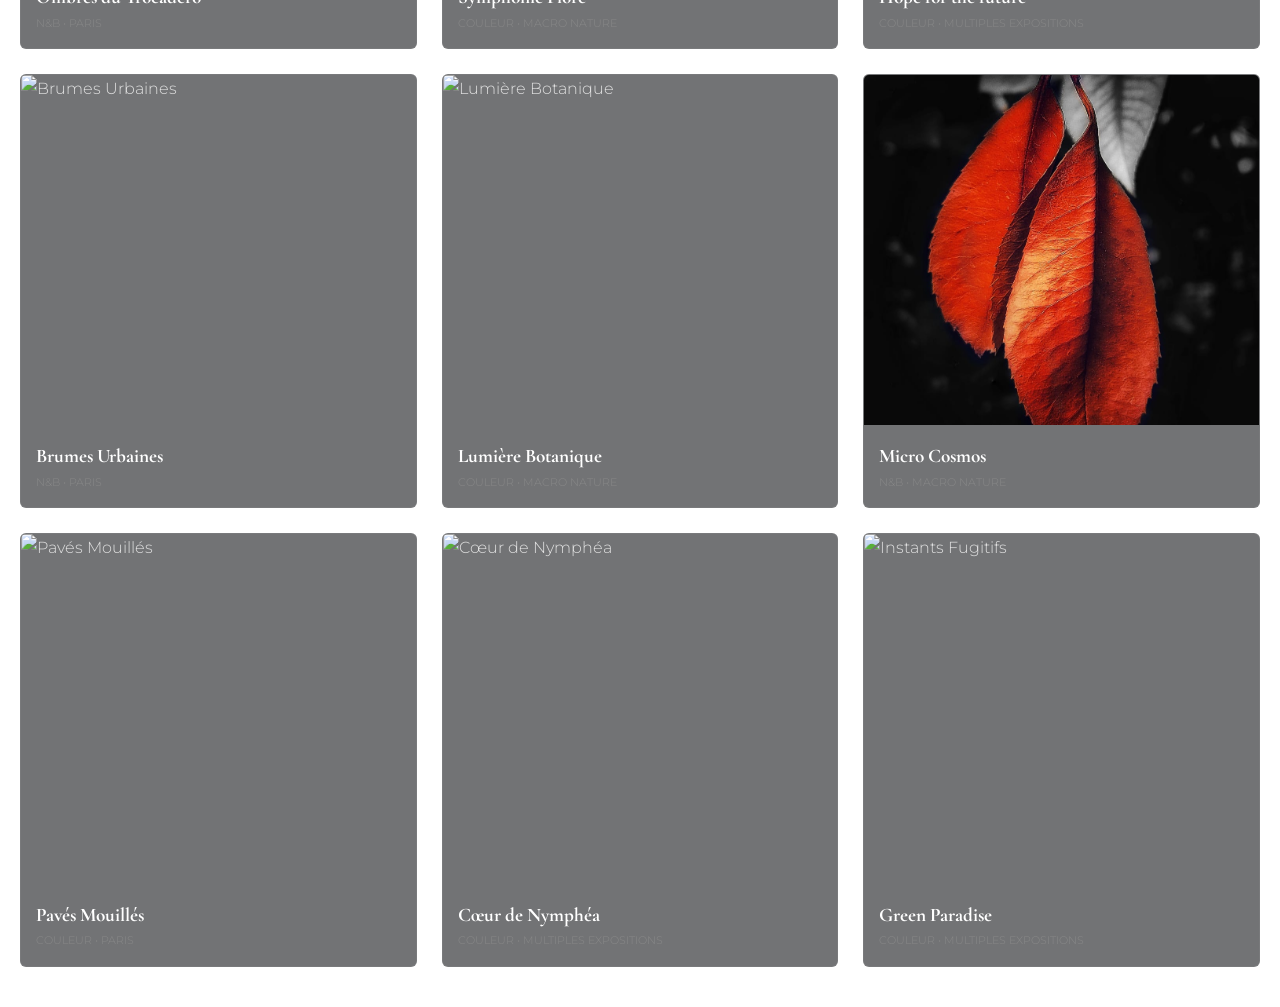
==== commit 50489cfe: "Update photo titles in galerie.html" ====
--- a/galerie.html
+++ b/galerie.html
@@ -70,7 +70,7 @@
     <div class="galerie-grid">
       <div class="photo-card" data-category="nb paris">
         <div class="photo-wrapper"><img src="Tour Eiffel.jpeg.jpeg" alt="Silences de Seine"></div>
-        <div class="photo-info"><div><h3>Silences de Seine</h3><p>N&B • Paris</p></div></div>
+        <div class="photo-info"><div><h3>Like a bird in Paris</h3><p>N&B • Paris</p></div></div>
       </div>
       <div class="photo-card" data-category="nature">
         <div class="photo-wrapper"><img src="rose-rouge.jpeg.jpeg" alt="cœurs de braise"></div>
@@ -82,7 +82,7 @@
       </div>
       <div class="photo-card" data-category="nb paris">
         <div class="photo-wrapper"><img src="tango-jaune.jpeg.jpeg" alt="Reflets Haussmanniens"></div>
-        <div class="photo-info"><div><h3>Reflets Haussmanniens</h3><p>N&B • Paris</p></div></div>
+        <div class="photo-info"><div><h3>Life like a tango</h3><p>N&B • Paris</p></div></div>
       </div>
       <div class="photo-card" data-category="nb nature ">
         <div class="photo-wrapper"><img src="nb-feuille.jpeg.jpeg" alt="Pétales Suspendus"></div>
@@ -102,7 +102,7 @@
       </div>
       <div class="photo-card" data-category="Multiples">
         <div class="photo-wrapper"><img src="papillion-bleu.jpeg.jpeg" alt="Ailes d'Émeraude"></div>
-        <div class="photo-info"><div><h3>Ailes d'Émeraude</h3><p>Couleur • Multiples Expositions</p></div></div>
+        <div class="photo-info"><div><h3>Hope for the future</h3><p>Couleur • Multiples Expositions</p></div></div>
       </div>
       <div class="photo-card" data-category="nb Paris">
         <div class="photo-wrapper"><img src="architecture.jpeg.jpeg" alt="Brumes Urbaines"></div>
@@ -126,7 +126,7 @@
       </div>
       <div class="photo-card" data-category="Multiples">
         <div class="photo-wrapper"><img src="foret-verte.jpeg.jpeg" alt="Instants Fugitifs"></div>
-        <div class="photo-info"><div><h3>Instants Fugitifs</h3><p>Couleur • Multiples Expositions</p></div></div>
+        <div class="photo-info"><div><h3>Green Paradise</h3><p>Couleur • Multiples Expositions</p></div></div>
       </div>
     </div>
   </main>
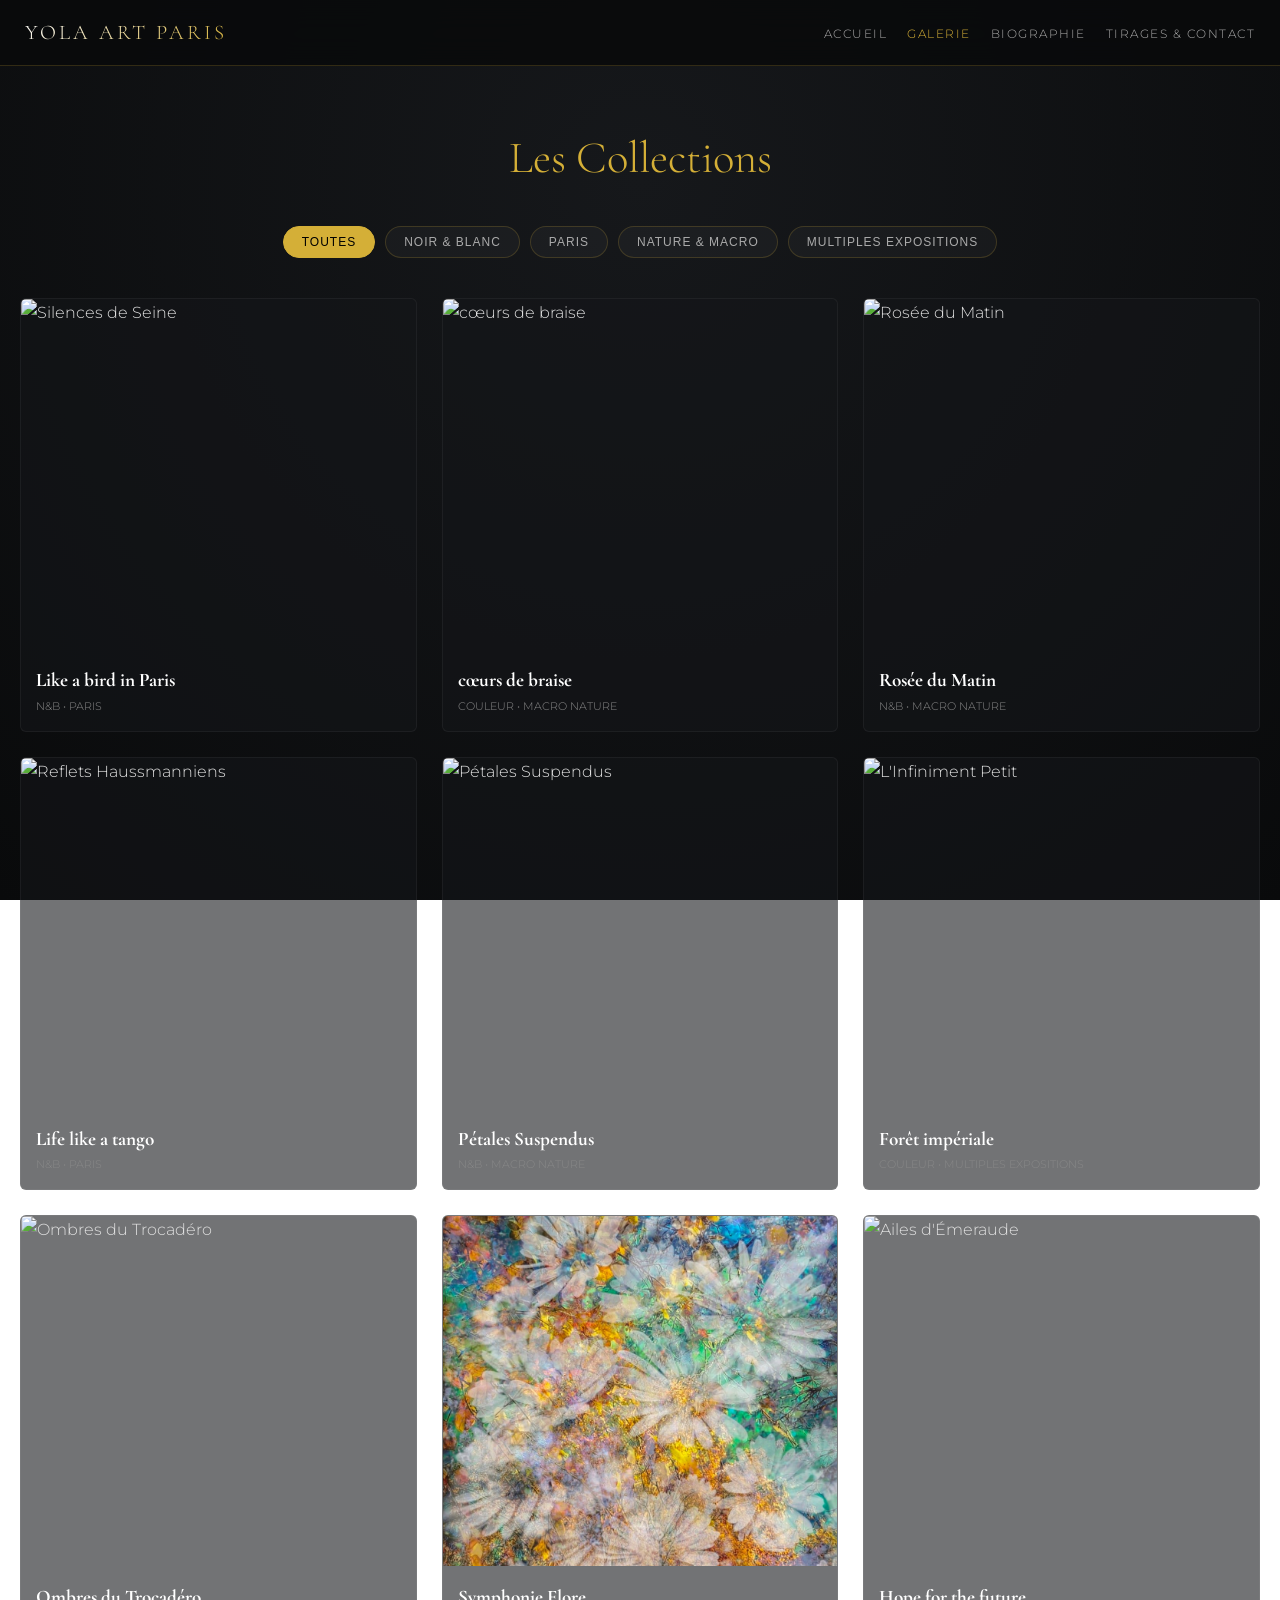
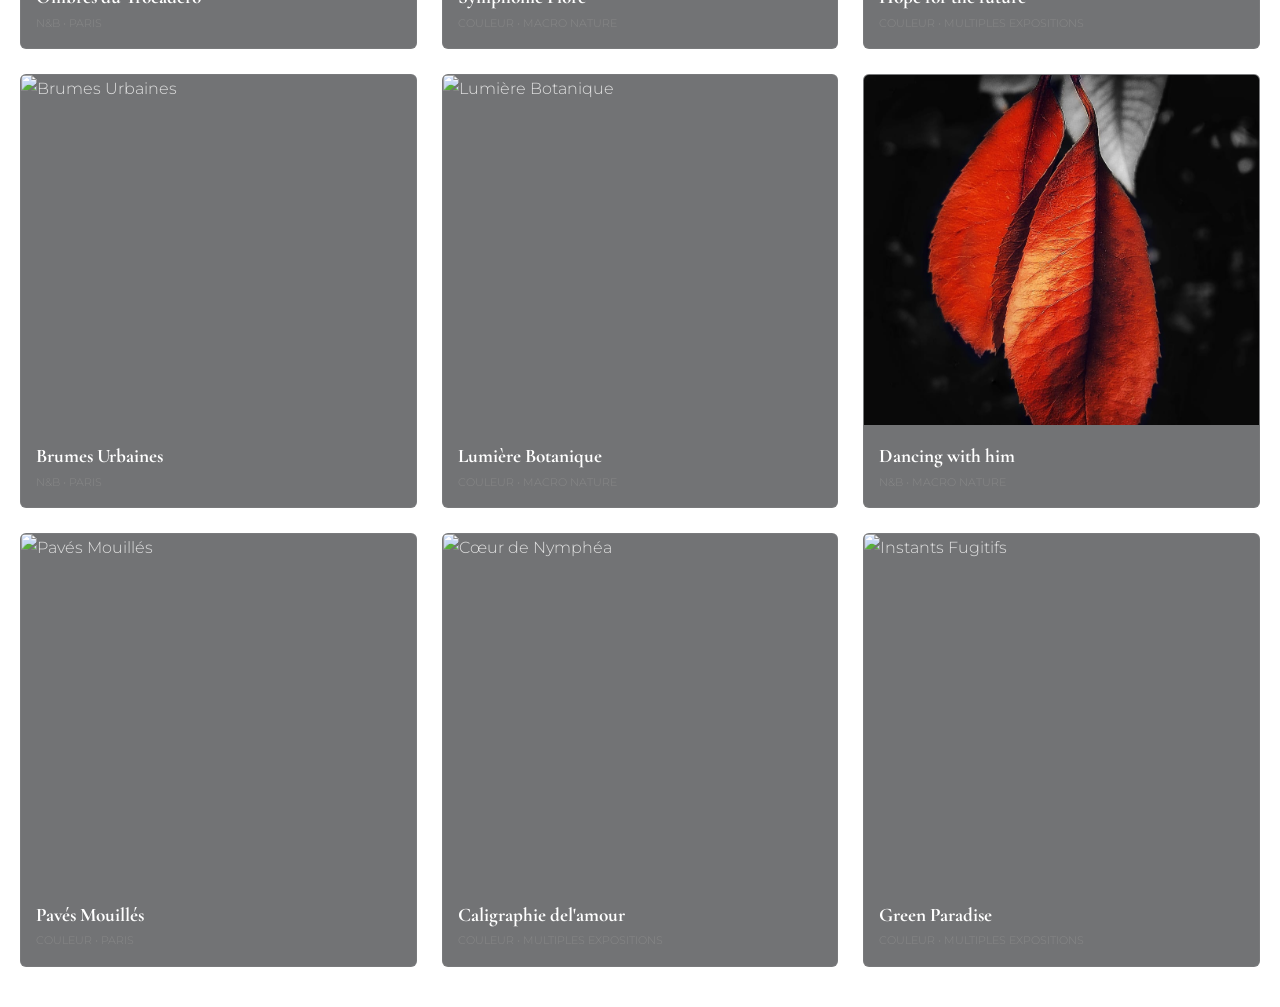
==== commit 326f3963: "Update photo titles in galerie.html" ====
--- a/galerie.html
+++ b/galerie.html
@@ -74,7 +74,7 @@
       </div>
       <div class="photo-card" data-category="nature">
         <div class="photo-wrapper"><img src="rose-rouge.jpeg.jpeg" alt="cœurs de braise"></div>
-        <div class="photo-info"><div><h3>Éclosion Sauvage</h3><p>Couleur • Macro Nature</p></div></div>
+        <div class="photo-info"><div><h3>cœurs de braise</h3><p>Couleur • Macro Nature</p></div></div>
       </div>
       <div class="photo-card" data-category="nb nature">
         <div class="photo-wrapper"><img src="nb-pissenlit.jpeg" alt="Rosée du Matin"></div>
@@ -90,7 +90,7 @@
       </div>
       <div class="photo-card" data-category="Multiples">
         <div class="photo-wrapper"><img src="foret-jaune.jpeg.jpeg" alt="L'Infiniment Petit"></div>
-        <div class="photo-info"><div><h3>L'Infiniment Petit</h3><p>Couleur • Multiples Expositions</p></div></div>
+        <div class="photo-info"><div><h3>Forêt impériale</h3><p>Couleur • Multiples Expositions</p></div></div>
       </div>
       <div class="photo-card" data-category="paris">
         <div class="photo-wrapper"><img src="paris-rouge.jpeg.jpeg" alt="Ombres du Trocadéro"></div>
@@ -114,7 +114,7 @@
       </div>
       <div class="photo-card" data-category="nature nb">
         <div class="photo-wrapper"><img src="fleur-rouge.jpeg" alt="Micro Cosmos"></div>
-        <div class="photo-info"><div><h3>Micro Cosmos</h3><p>N&B • Macro Nature</p></div></div>
+        <div class="photo-info"><div><h3>Dancing with him</h3><p>N&B • Macro Nature</p></div></div>
       </div>
       <div class="photo-card" data-category="paris">
         <div class="photo-wrapper"><img src="arbres-bleus.jpeg.jpeg" alt="Pavés Mouillés"></div>
@@ -122,7 +122,7 @@
       </div>
       <div class="photo-card" data-category="Multiples">
         <div class="photo-wrapper"><img src="japon-bleu.jpeg.jpeg" alt="Cœur de Nymphéa"></div>
-        <div class="photo-info"><div><h3>Cœur de Nymphéa</h3><p>Couleur • Multiples Expositions</p></div></div>
+        <div class="photo-info"><div><h3>Caligraphie del'amour</h3><p>Couleur • Multiples Expositions</p></div></div>
       </div>
       <div class="photo-card" data-category="Multiples">
         <div class="photo-wrapper"><img src="foret-verte.jpeg.jpeg" alt="Instants Fugitifs"></div>
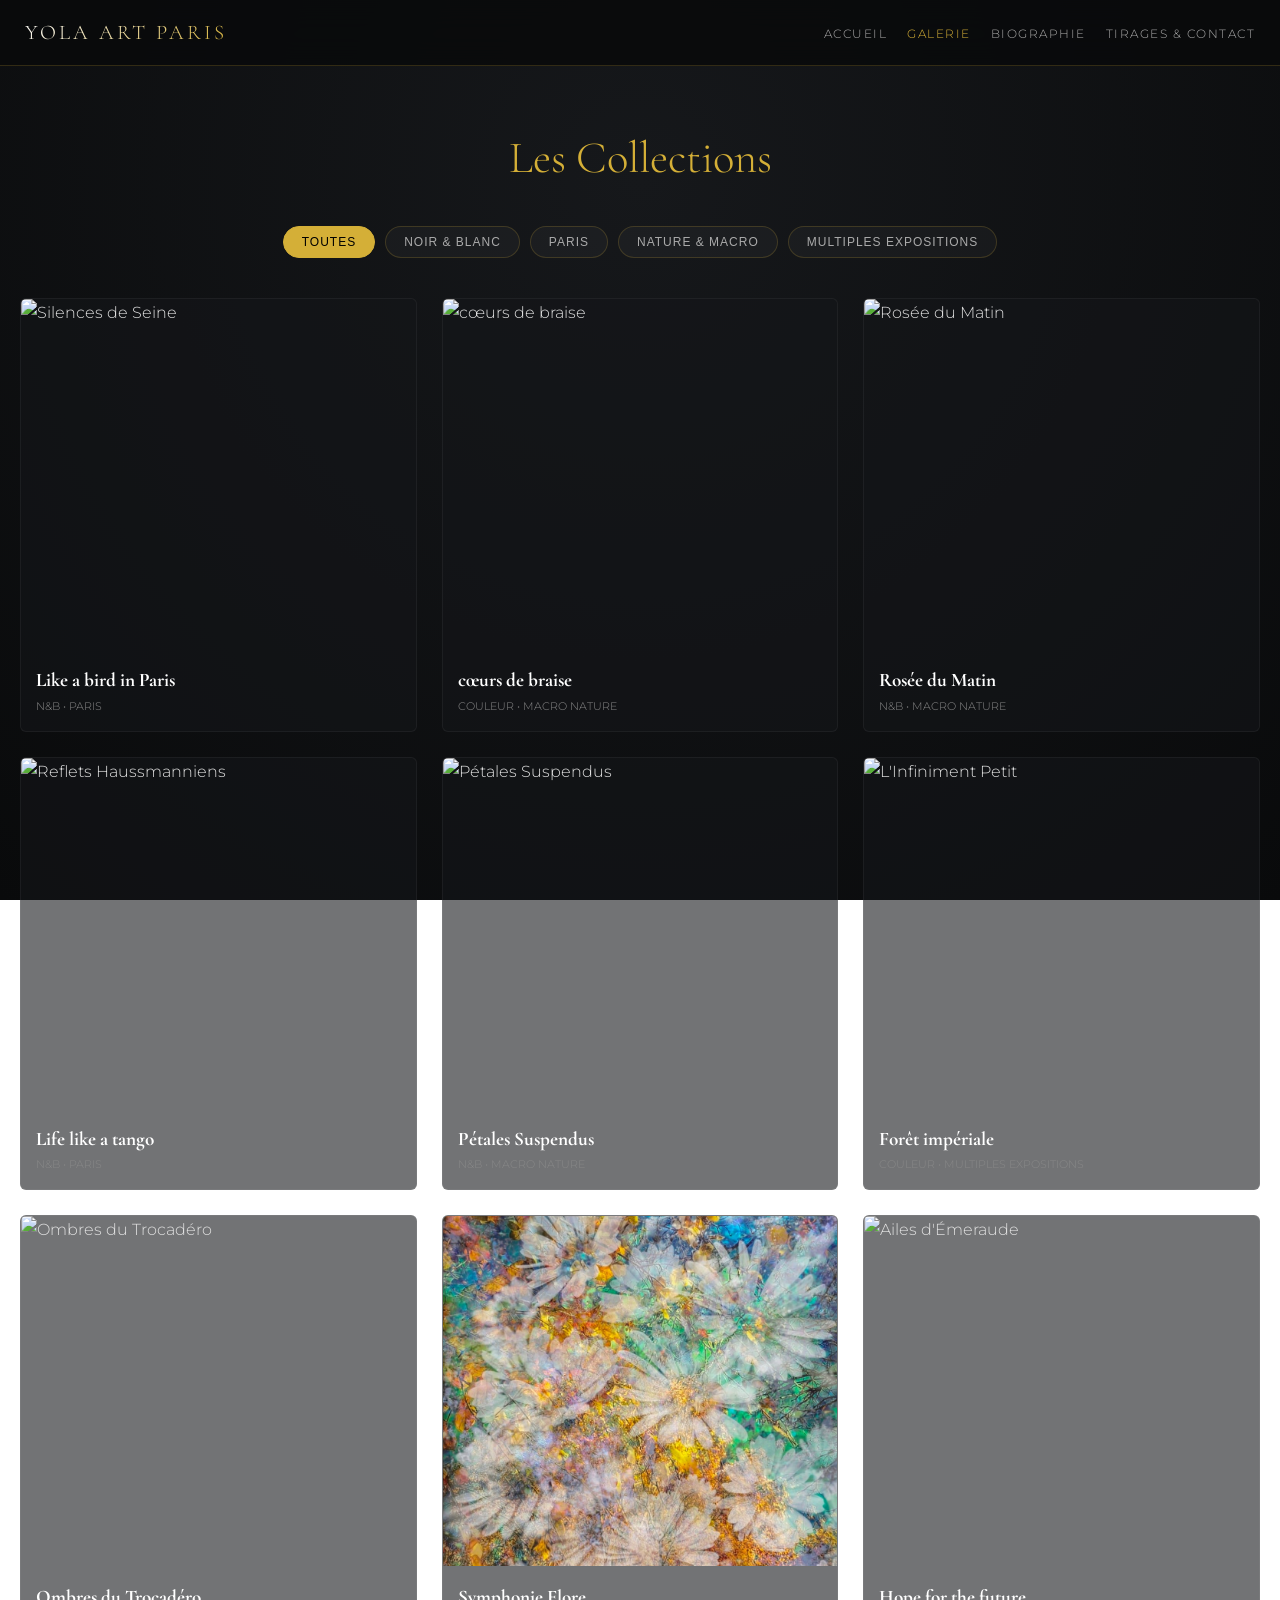
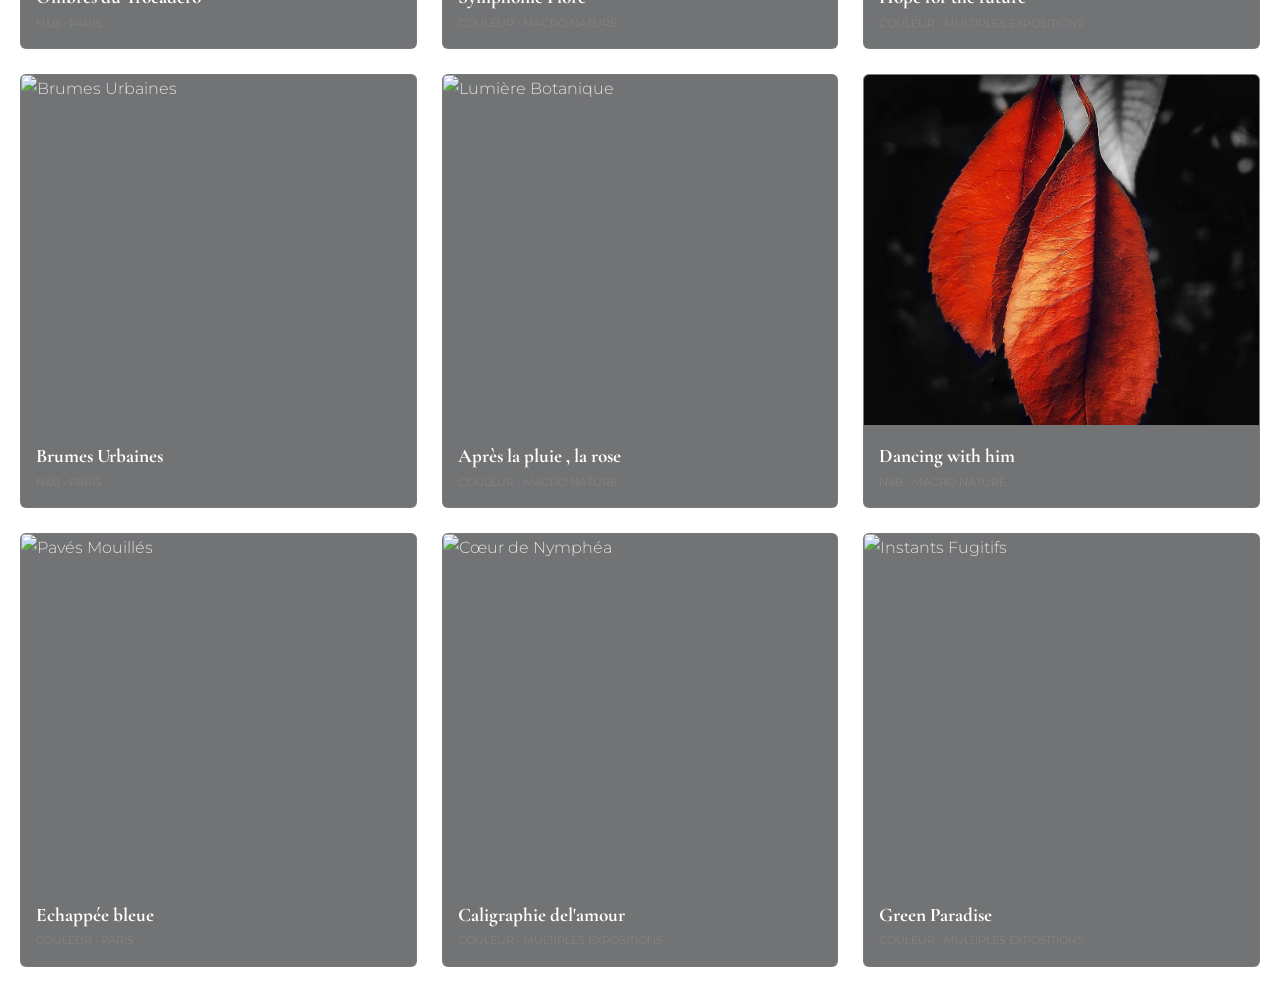
==== commit d0e45442: "Update photo titles in galerie.html" ====
--- a/galerie.html
+++ b/galerie.html
@@ -110,7 +110,7 @@
       </div>
       <div class="photo-card" data-category="nature">
         <div class="photo-wrapper"><img src="rose-jaune.jpeg.jpeg" alt="Lumière Botanique"></div>
-        <div class="photo-info"><div><h3>Lumière Botanique</h3><p>Couleur • Macro Nature</p></div></div>
+        <div class="photo-info"><div><h3>Après la pluie , la rose</h3><p>Couleur • Macro Nature</p></div></div>
       </div>
       <div class="photo-card" data-category="nature nb">
         <div class="photo-wrapper"><img src="fleur-rouge.jpeg" alt="Micro Cosmos"></div>
@@ -118,7 +118,7 @@
       </div>
       <div class="photo-card" data-category="paris">
         <div class="photo-wrapper"><img src="arbres-bleus.jpeg.jpeg" alt="Pavés Mouillés"></div>
-        <div class="photo-info"><div><h3>Pavés Mouillés</h3><p>Couleur • Paris</p></div></div>
+        <div class="photo-info"><div><h3>Echappée bleue</h3><p>Couleur • Paris</p></div></div>
       </div>
       <div class="photo-card" data-category="Multiples">
         <div class="photo-wrapper"><img src="japon-bleu.jpeg.jpeg" alt="Cœur de Nymphéa"></div>
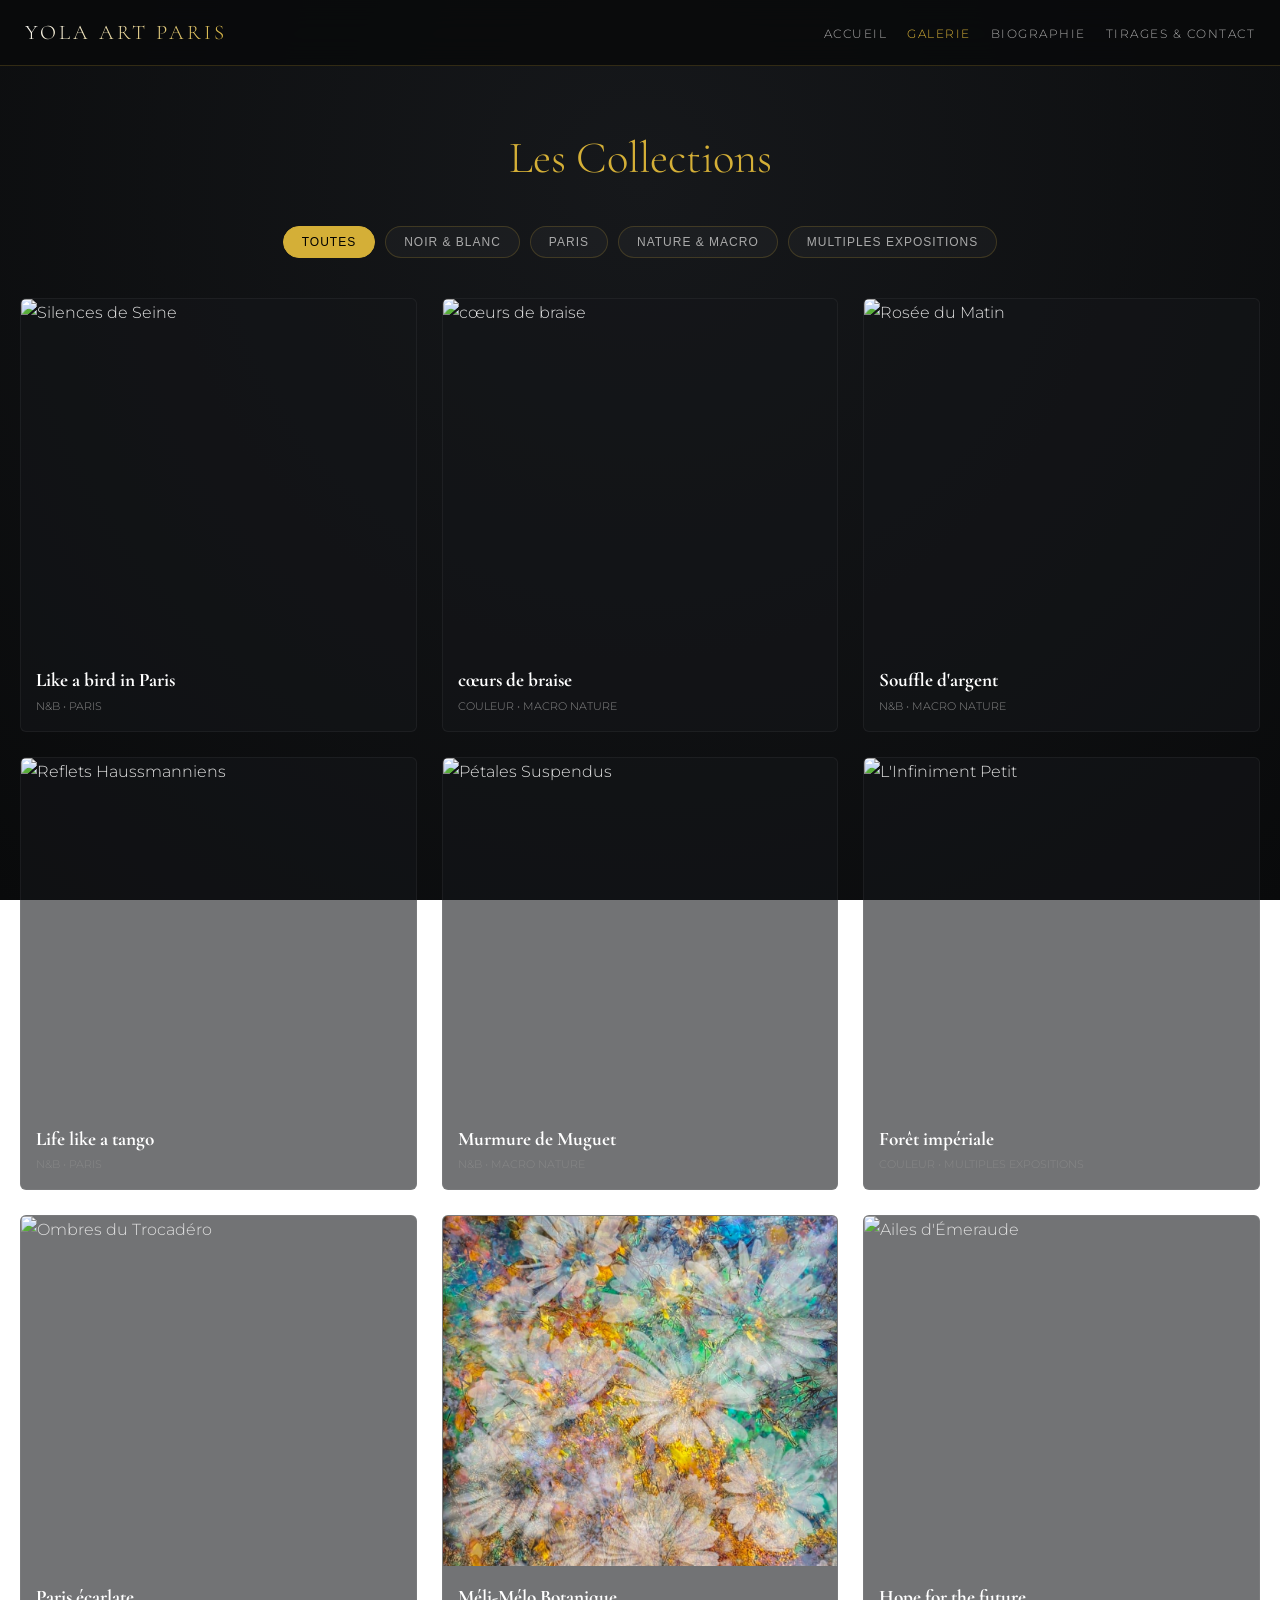
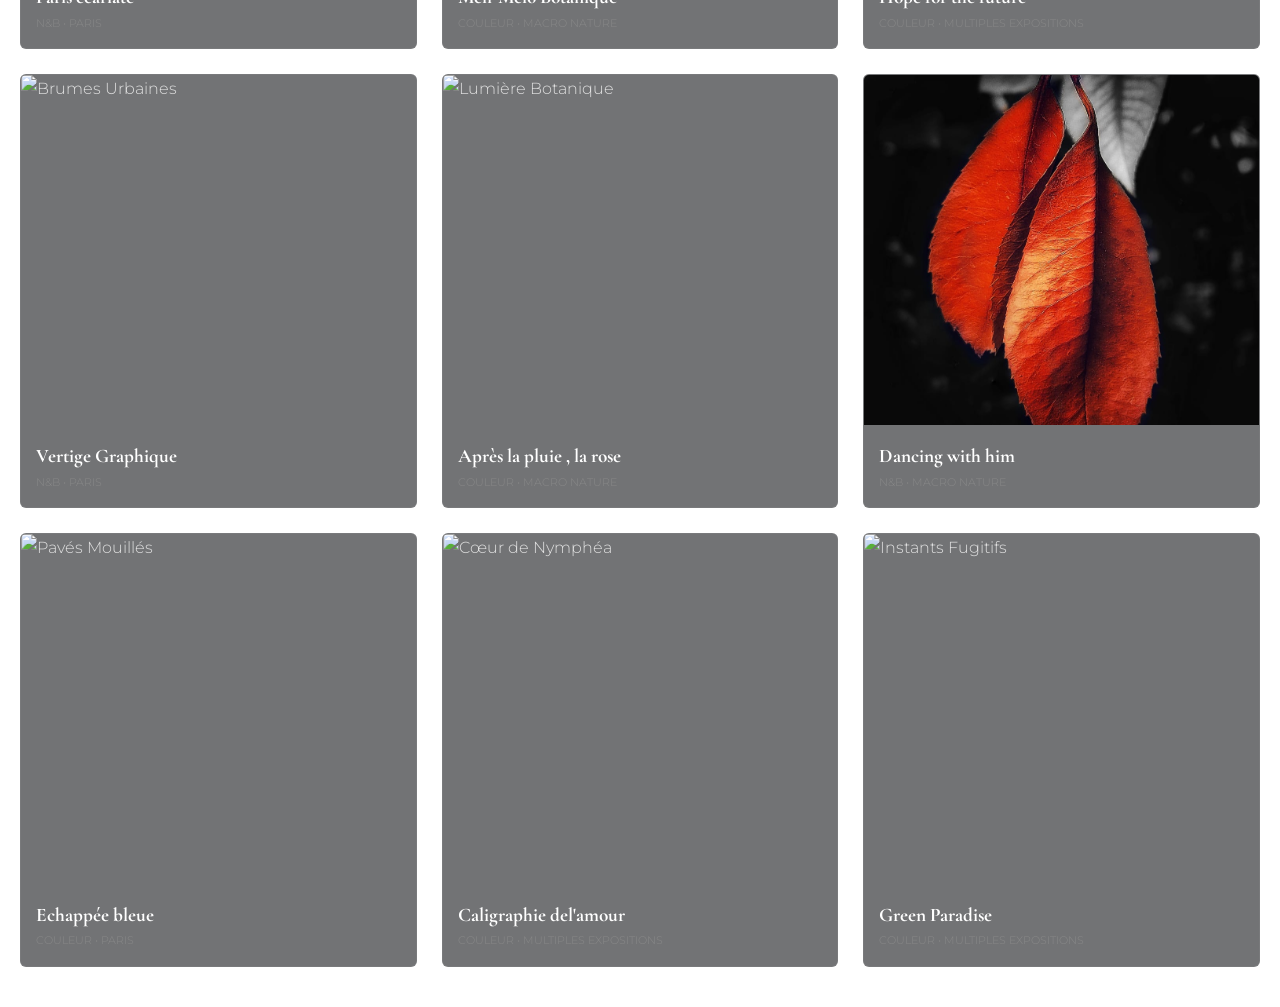
==== commit fd63036a: "Update photo titles and descriptions in galerie.html" ====
--- a/galerie.html
+++ b/galerie.html
@@ -78,7 +78,7 @@
       </div>
       <div class="photo-card" data-category="nb nature">
         <div class="photo-wrapper"><img src="nb-pissenlit.jpeg" alt="Rosée du Matin"></div>
-        <div class="photo-info"><div><h3>Rosée du Matin</h3><p>N&B • Macro Nature</p></div></div>
+        <div class="photo-info"><div><h3>Souffle d'argent</h3><p>N&B • Macro Nature</p></div></div>
       </div>
       <div class="photo-card" data-category="nb paris">
         <div class="photo-wrapper"><img src="tango-jaune.jpeg.jpeg" alt="Reflets Haussmanniens"></div>
@@ -86,7 +86,7 @@
       </div>
       <div class="photo-card" data-category="nb nature ">
         <div class="photo-wrapper"><img src="nb-feuille.jpeg.jpeg" alt="Pétales Suspendus"></div>
-        <div class="photo-info"><div><h3>Pétales Suspendus</h3><p>N&B • Macro Nature</p></div></div>
+        <div class="photo-info"><div><h3>Murmure de Muguet</h3><p>N&B • Macro Nature</p></div></div>
       </div>
       <div class="photo-card" data-category="Multiples">
         <div class="photo-wrapper"><img src="foret-jaune.jpeg.jpeg" alt="L'Infiniment Petit"></div>
@@ -94,11 +94,11 @@
       </div>
       <div class="photo-card" data-category="paris">
         <div class="photo-wrapper"><img src="paris-rouge.jpeg.jpeg" alt="Ombres du Trocadéro"></div>
-        <div class="photo-info"><div><h3>Ombres du Trocadéro</h3><p>N&B • Paris</p></div></div>
+        <div class="photo-info"><div><h3>Paris écarlate</h3><p>N&B • Paris</p></div></div>
       </div>
       <div class="photo-card" data-category="Multiples">
         <div class="photo-wrapper"><img src="pissenlit-expo.jpeg" alt="Symphonie Flore"></div>
-        <div class="photo-info"><div><h3>Symphonie Flore</h3><p>Couleur • Macro Nature</p></div></div>
+        <div class="photo-info"><div><h3>Méli-Mélo Botanique</h3><p>Couleur • Macro Nature</p></div></div>
       </div>
       <div class="photo-card" data-category="Multiples">
         <div class="photo-wrapper"><img src="papillion-bleu.jpeg.jpeg" alt="Ailes d'Émeraude"></div>
@@ -106,7 +106,7 @@
       </div>
       <div class="photo-card" data-category="nb Paris">
         <div class="photo-wrapper"><img src="architecture.jpeg.jpeg" alt="Brumes Urbaines"></div>
-        <div class="photo-info"><div><h3>Brumes Urbaines</h3><p>N&B • Paris</p></div></div>
+        <div class="photo-info"><div><h3>Vertige Graphique</h3><p>N&B • Paris</p></div></div>
       </div>
       <div class="photo-card" data-category="nature">
         <div class="photo-wrapper"><img src="rose-jaune.jpeg.jpeg" alt="Lumière Botanique"></div>
